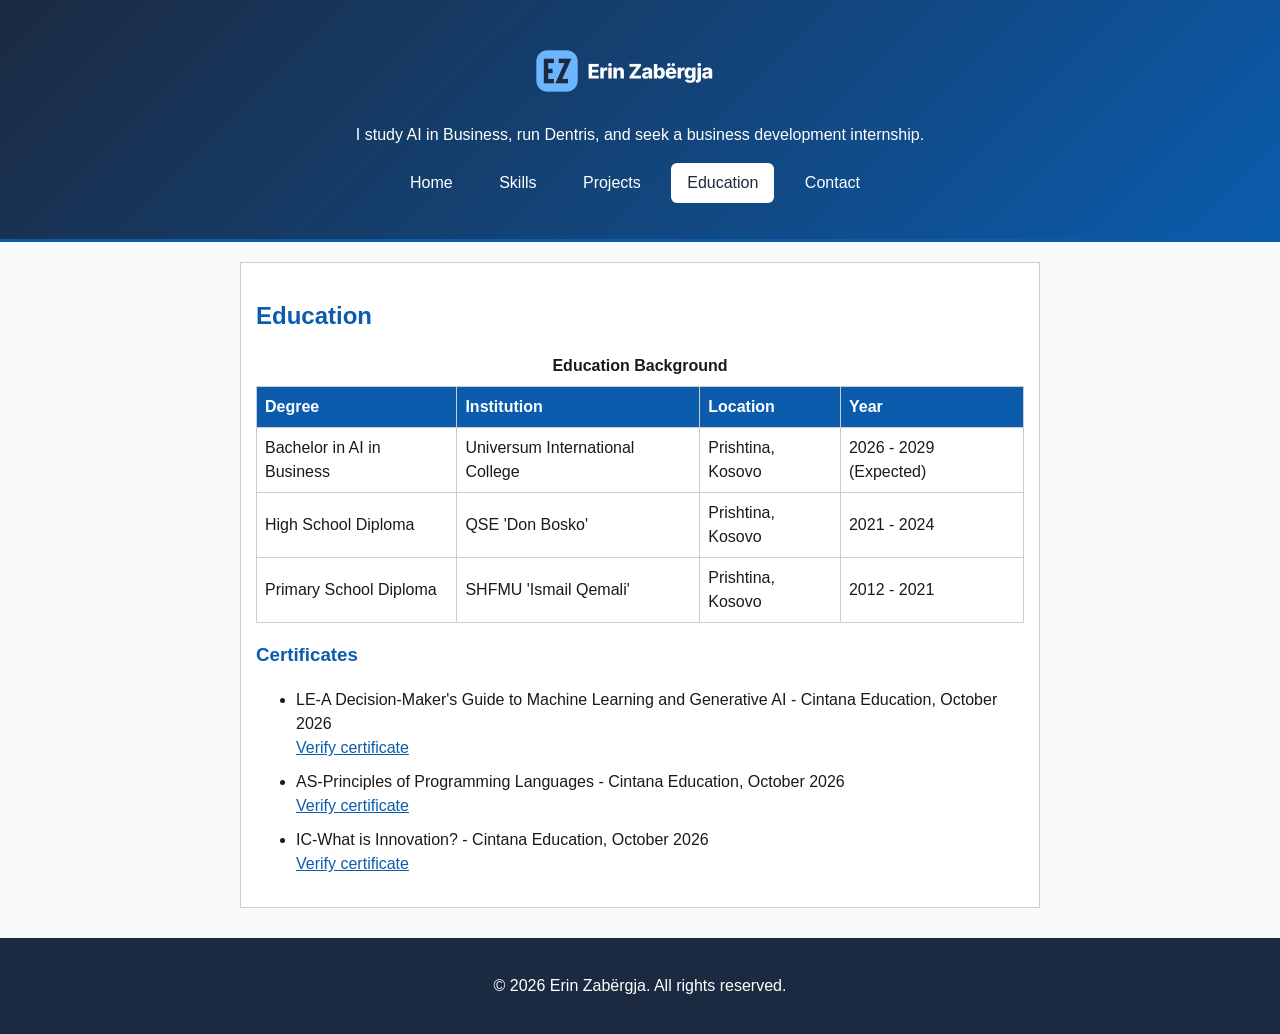
==== education.html @ 0b710b7a "v4" ====
<!DOCTYPE html>
<html lang="en">
<head>
    <meta charset="UTF-8">
    <meta name="viewport" content="width=device-width, initial-scale=1.0">
    <title>Erin Zabërgja | Education</title>
    <link rel="stylesheet" href="css/style.css">
</head>
<body>
    <header>
        <h1><a href="index.html"><img src="images/logo.png" alt="Erin Zabërgja" width="220" height="60"></a></h1>
        <p>I study AI in Business, run Dentris, and seek a business development internship.</p>
        <nav aria-label="Main">
            <ul>
                <li><a href="index.html">Home</a></li>
                <li><a href="skills.html">Skills</a></li>
                <li><a href="projects.html">Projects</a></li>
                <li><a href="education.html" aria-current="page" class="current-page">Education</a></li>
                <li><a href="contact.html">Contact</a></li>
            </ul>
        </nav>
    </header>
    <main>
        <section id="education">
            <h2>Education</h2>
            <table>
                <caption>Education Background</caption>
                <tr>
                    <th>Degree</th>
                    <th>Institution</th>
                    <th>Location</th>
                    <th>Year</th>
                </tr>
                <tr>
                    <td>Bachelor in AI in Business</td>
                    <td>Universum International College</td>
                    <td>Prishtina, Kosovo</td>
                    <td>2026 - 2029 (Expected)</td>
                </tr>
                <tr>
                    <td>High School Diploma</td>
                    <td>QSE 'Don Bosko'</td>
                    <td>Prishtina, Kosovo</td>
                    <td>2021 - 2024</td>
                </tr>
                <tr>
                    <td>Primary School Diploma</td>
                    <td>SHFMU 'Ismail Qemali'</td>
                    <td>Prishtina, Kosovo</td>
                    <td>2012 - 2021</td>
                </tr>
            </table>
            <h3>Certificates</h3>
            <ul>
                <li>
                    LE-A Decision-Maker's Guide to Machine Learning and Generative AI - Cintana Education, October 2026
                    <a class="certificate-link" href="https://poweredby.asu.edu/validate-credentials/?token=b8d3a562-d6df-4ae6-878a-5a2926297a09&amp;email=ez75148@universum-ks.org" target="_blank" rel="noopener noreferrer">Verify certificate</a>
                </li>
                <li>
                    AS-Principles of Programming Languages - Cintana Education, October 2026
                    <a class="certificate-link" href="https://poweredby.asu.edu/validate-credentials/?token=5ecf955e-dba9-4b60-8146-522b1b71bbb5&amp;email=ez75148@universum-ks.org" target="_blank" rel="noopener noreferrer">Verify certificate</a>
                </li>
                <li>
                    IC-What is Innovation? - Cintana Education, October 2026
                    <a class="certificate-link" href="https://poweredby.asu.edu/validate-credentials/?token=3238daa4-e64f-4e6f-9ca7-d529864eedc9&amp;email=ez75148@universum-ks.org" target="_blank" rel="noopener noreferrer">Verify certificate</a>
                </li>
            </ul>
        </section>
    </main>
    <footer>
        <p>&copy; 2026 Erin Zabërgja. All rights reserved.</p>
    </footer>
</body>
</html>
---- css/style.css ----
/* ===== Variables ===== */
:root {
  --color-background: #f8f9fa;
  --color-text: #1a1a1a;
  --color-accent: #0b5cad;
  --color-footer-background: #1b2a41;
  --color-footer-text: #ffffff;
  --color-border: #cccccc;
  --color-section: #ffffff;
  --color-muted: #555555;
}
/* ===== Base styles ===== */
body {
  background-color: var(--color-background);
  color: var(--color-text);
  font-family: Arial, Helvetica, sans-serif;
  font-size: 16px;
  line-height: 1.5;
  margin: 0;
  padding: 0;
}
h2, h3 {
  color: var(--color-accent);
}
a {
  color: var(--color-accent);
}
img {
  max-width: 100%;
  height: auto;
}
/* ===== Header ===== */
header {
  background-color: var(--color-footer-background);
  background-image: linear-gradient(135deg, var(--color-footer-background), var(--color-accent));
  padding: 20px;
  text-align: center;
  border-bottom: 3px solid var(--color-accent);
}
header h1 a {
  color: var(--color-footer-text);
  text-decoration: none;
}
header p {
  color: var(--color-footer-text);
}
header img {
  display: block;
  margin: 0 auto;
}
/* ===== Navigation ===== */
nav ul {
  list-style-type: none;
  padding: 0;
}
nav li {
  display: inline;
  margin-right: 10px;
}
nav a {
  display: inline-block;
  padding: 8px 16px;
  color: var(--color-footer-text);
  text-decoration: none;
  border-radius: 6px;
}
nav a:hover {
  background-color: var(--color-accent);
}
.current-page {
  background-color: var(--color-footer-text);
  color: var(--color-footer-background);
}
.current-page:hover {
  background-color: var(--color-footer-text);
  color: var(--color-footer-background);
}
/* ===== Main content ===== */
main {
  max-width: 800px;
  margin: 0 auto;
  padding: 20px;
}
section {
  margin-bottom: 10px;
  background-color: var(--color-section);
  border: 1px solid var(--color-border);
  padding: 15px;
}
/* ===== About ===== */
.profile-photo {
  width: 150px;
  height: auto;
  border-radius: 50%;
  display: block;
  margin: 0 auto 10px auto;
}
/* ===== Projects ===== */
.project-card {
  border: 1px solid var(--color-border);
  padding: 10px;
  margin-bottom: 10px;
}
figure {
  margin: 0;
}
.project-screenshot {
  border-radius: 10px;
  border: 1px solid var(--color-border);
}
figcaption {
  color: var(--color-muted);
  font-size: 0.9rem;
  margin-top: 8px;
}
/* ===== Skills ===== */
dt {
  font-weight: bold;
}
dd {
  margin: 0 0 12px 0px;
}
/* ===== Education table ===== */
table {
  width: 100%;
  border-collapse: collapse;
}
td, th {
  border: 1px solid var(--color-border);
  padding: 8px;
  text-align: left;
}
th {
  background-color: var(--color-accent);
  color: var(--color-footer-text);
}
caption {
  font-weight: bold;
  padding-bottom: 8px;
}
.certificate-link {
  display: block;
  margin-bottom: 10px;
}
/* ===== Footer ===== */
footer {
  background-color: var(--color-footer-background);
  color: var(--color-footer-text);
  padding: 20px;
  text-align: center;
}
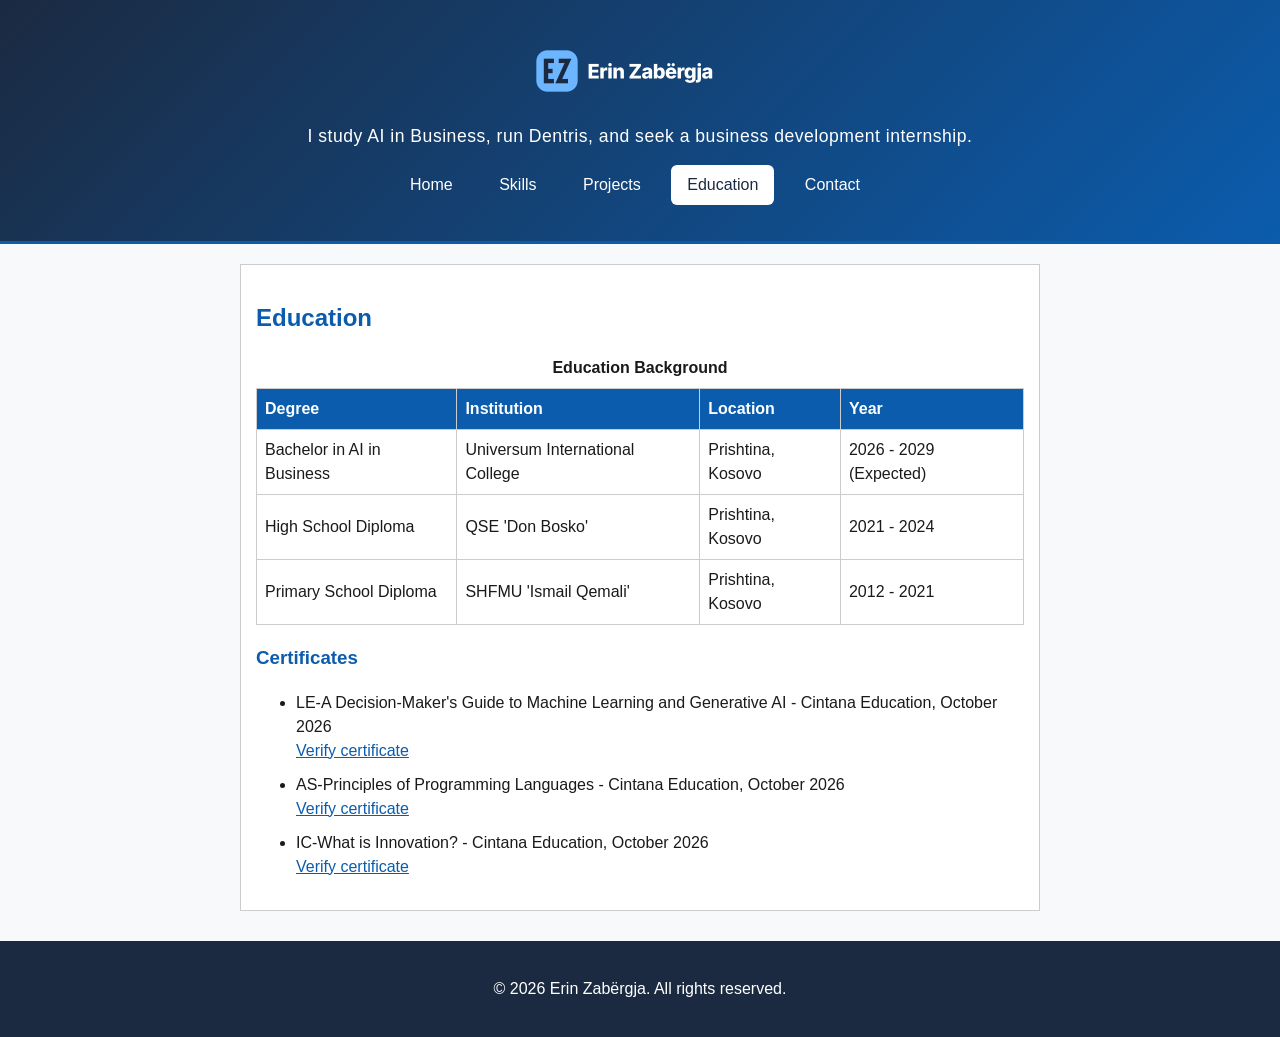
==== commit e597e576: "v5" ====
--- a/education.html
+++ b/education.html
@@ -25,30 +25,34 @@
             <h2>Education</h2>
             <table>
                 <caption>Education Background</caption>
-                <tr>
-                    <th>Degree</th>
-                    <th>Institution</th>
-                    <th>Location</th>
-                    <th>Year</th>
-                </tr>
-                <tr>
-                    <td>Bachelor in AI in Business</td>
-                    <td>Universum International College</td>
-                    <td>Prishtina, Kosovo</td>
-                    <td>2026 - 2029 (Expected)</td>
-                </tr>
-                <tr>
-                    <td>High School Diploma</td>
-                    <td>QSE 'Don Bosko'</td>
-                    <td>Prishtina, Kosovo</td>
-                    <td>2021 - 2024</td>
-                </tr>
-                <tr>
-                    <td>Primary School Diploma</td>
-                    <td>SHFMU 'Ismail Qemali'</td>
-                    <td>Prishtina, Kosovo</td>
-                    <td>2012 - 2021</td>
-                </tr>
+                <thead>
+                    <tr>
+                        <th scope="col">Degree</th>
+                        <th scope="col">Institution</th>
+                        <th scope="col">Location</th>
+                        <th scope="col">Year</th>
+                    </tr>
+                </thead>
+                <tbody>
+                    <tr>
+                        <td>Bachelor in AI in Business</td>
+                        <td>Universum International College</td>
+                        <td>Prishtina, Kosovo</td>
+                        <td>2026 - 2029 (Expected)</td>
+                    </tr>
+                    <tr>
+                        <td>High School Diploma</td>
+                        <td>QSE 'Don Bosko'</td>
+                        <td>Prishtina, Kosovo</td>
+                        <td>2021 - 2024</td>
+                    </tr>
+                    <tr>
+                        <td>Primary School Diploma</td>
+                        <td>SHFMU 'Ismail Qemali'</td>
+                        <td>Prishtina, Kosovo</td>
+                        <td>2012 - 2021</td>
+                    </tr>
+                </tbody>
             </table>
             <h3>Certificates</h3>
             <ul>
--- a/css/style.css
+++ b/css/style.css
@@ -3,8 +3,8 @@
   --color-background: #f8f9fa;
   --color-text: #1a1a1a;
   --color-accent: #0b5cad;
-  --color-footer-background: #1b2a41;
-  --color-footer-text: #ffffff;
+  --color-dark: #1b2a41;
+  --color-light: #ffffff;
   --color-border: #cccccc;
   --color-section: #ffffff;
   --color-muted: #555555;
@@ -31,18 +31,21 @@
 }
 /* ===== Header ===== */
 header {
-  background-color: var(--color-footer-background);
-  background-image: linear-gradient(135deg, var(--color-footer-background), var(--color-accent));
+  background-color: var(--color-dark);
+  background-image: linear-gradient(135deg, var(--color-dark), var(--color-accent));
   padding: 20px;
   text-align: center;
   border-bottom: 3px solid var(--color-accent);
 }
 header h1 a {
-  color: var(--color-footer-text);
+  color: var(--color-light);
   text-decoration: none;
 }
 header p {
-  color: var(--color-footer-text);
+  color: var(--color-light);
+  font-size: 1.1rem;
+  letter-spacing: 0.5px;
+  margin: 12px 0;
 }
 header img {
   display: block;
@@ -60,7 +63,7 @@
 nav a {
   display: inline-block;
   padding: 8px 16px;
-  color: var(--color-footer-text);
+  color: var(--color-light);
   text-decoration: none;
   border-radius: 6px;
 }
@@ -68,12 +71,12 @@
   background-color: var(--color-accent);
 }
 .current-page {
-  background-color: var(--color-footer-text);
-  color: var(--color-footer-background);
+  background-color: var(--color-light);
+  color: var(--color-dark);
 }
 .current-page:hover {
-  background-color: var(--color-footer-text);
-  color: var(--color-footer-background);
+  background-color: var(--color-light);
+  color: var(--color-dark);
 }
 /* ===== Main content ===== */
 main {
@@ -132,7 +135,7 @@
 }
 th {
   background-color: var(--color-accent);
-  color: var(--color-footer-text);
+  color: var(--color-light);
 }
 caption {
   font-weight: bold;
@@ -144,8 +147,8 @@
 }
 /* ===== Footer ===== */
 footer {
-  background-color: var(--color-footer-background);
-  color: var(--color-footer-text);
+  background-color: var(--color-dark);
+  color: var(--color-light);
   padding: 20px;
   text-align: center;
 }
